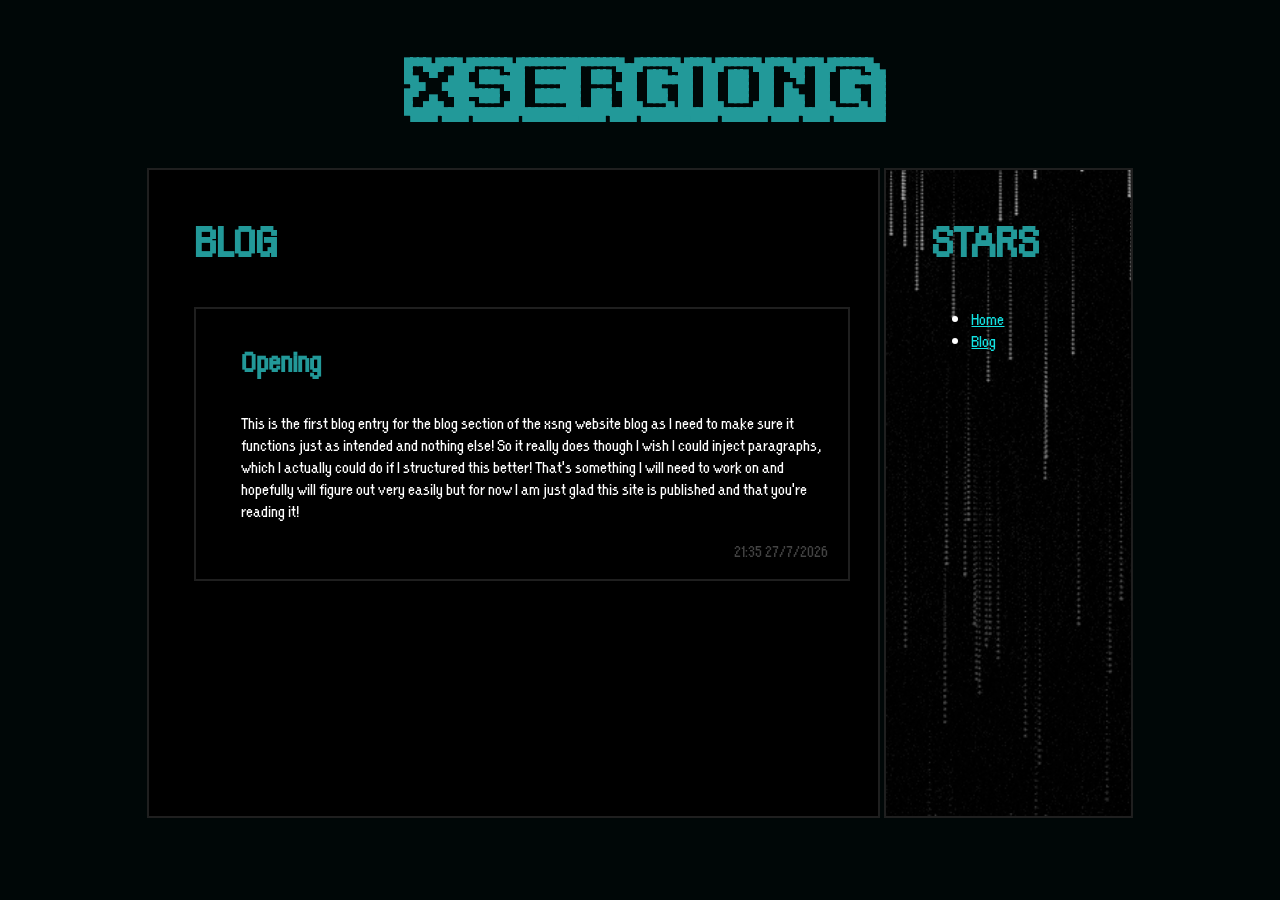
==== assets/pages/blog.html @ 9a545530 "Publication" ====
<!DOCTYPE html>
<html lang="en">
<head>
    <meta charset="UTF-8">
    <meta name="viewport" content="width=device-width, initial-scale=1.0">
    <link rel="stylesheet" href="../../src/styles/main.css">
    <link rel="stylesheet" href="../../src/styles/blog.css">
    <link rel="stylesheet" href="../../src/styles/stars.css">
    <title>Blog</title>
</head>
<body>
    <header>
        <h1 id="title">xsergiong</h1>
    </header>
    <main>
        <section style="width: 78%; height: fit-content;" id="blog-section"">
            <div style="width: 74.5%; margin-right: 0.5%;" id="blog">
                <h2>BLOG</h2>
            </div>
            <div id="stars">
                <h2>STARS</h2>
                <ul>
                    <li><a href="../../index.html">Home</a></li>
                    <li><a href="#">Blog</a></li>
                </ul>
            </div>
        </section> 
    </main>

    <script type="module" src="../../src/components/blog.js"></script>
</body>
</html>
---- src/styles/main.css ----
@font-face {
  font-family: Retro; /* set name */
  src: url(../../assets/fonts/ka1.ttf); /* url of the font */
}
@font-face {
  font-family: Pixels; /* set name */
  src: url(../../assets/fonts/CoralPixels-Regular.ttf); /* url of the font */
}
@font-face {
  font-family: LowBits; /* set name */
  src: url(../../assets/fonts/Orange-Kid.otf); /* url of the font */
}
@font-face {
  font-family: Glitch; /* set name */
  src: url(../../assets/fonts/GlitchGoblin.ttf); /* url of the font */
}

body{
    background-color: #000707;
    background-size: 50%;
}

header{
    display: flex;
    justify-content: center;
}

main{
    display: flex;
    justify-content: center;
}

h1{
    font-family: Retro;
    color: #229999;
    font-size: 64px;
}

h2{
    font-family: LowBits;
    color: #229999;
    font-size: 48px;
    margin-left: 5vh;
    width: 90%;
}
h3{
    font-family: LowBits;
    color: #229999;
    font-size: 32px;
    margin-left: 5vh;
    width: 90%;
}

p{
    font-family: LowBits;
    color: white;
    font-size: 18px;
    margin-left: 5vh;
    width: 90%;
}

li{
    font-family: LowBits;
    color: white;
    font-size: 18px;
    margin-left: 5vh;
    width: 90%;
}

a{
    color: #12e2e2;
}

.dram-bold{
    font-size: 22px;
}
.red-bold{
    color: #8d0000;
}
.fade-text{
    color: #444444;
}
---- src/styles/blog.css ----
#blog-section{
    width: 100%;
    display: flex;
}

#blog{
    background-color: black;
    border: 2px solid #1f1f1f;
}

.blog-entry{
    width: 89.5%;
    border: 2px solid #1f1f1f;
    margin-left: 5vh;
    margin-bottom: 5vh;
}
.blog-entry .fade-text{
    text-align: right;
}
---- src/styles/stars.css ----
#stars{
    width: 25%;
    height: 646px;
    background-color: black;
    border: 2px solid #1f1f1f;
    background-image: url(../../assets/images/rain_bg.gif);
    background-repeat: no-repeat;
    background-size: 210%;
}
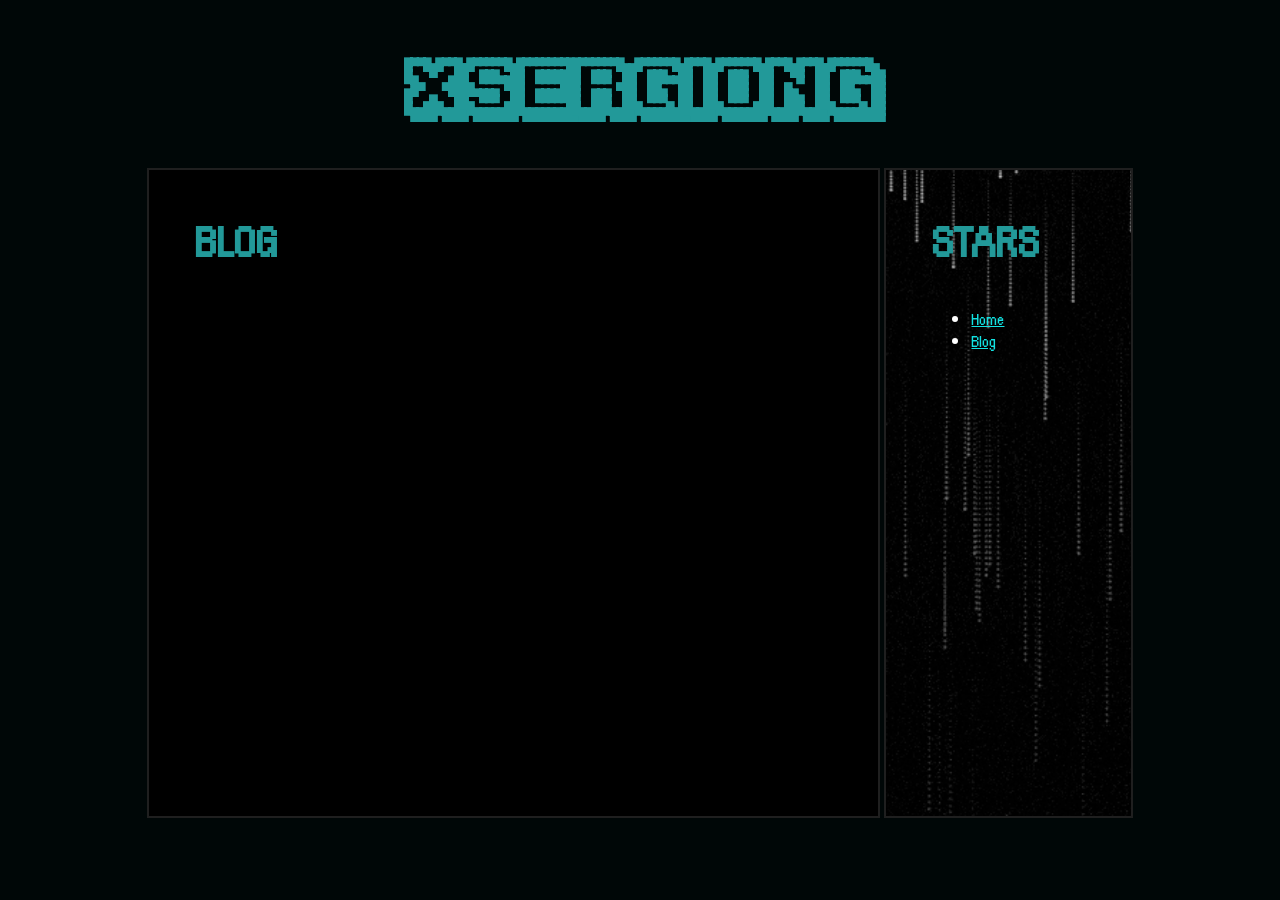
==== commit a4a91fe5: "Blog fetch fix" ====
--- a/assets/pages/blog.html
+++ b/assets/pages/blog.html
@@ -27,6 +27,6 @@
         </section> 
     </main>
 
-    <script type="module" src="../../src/components/blog.js"></script>
+    <script src="../../src/components/blog.js"></script>
 </body>
 </html>
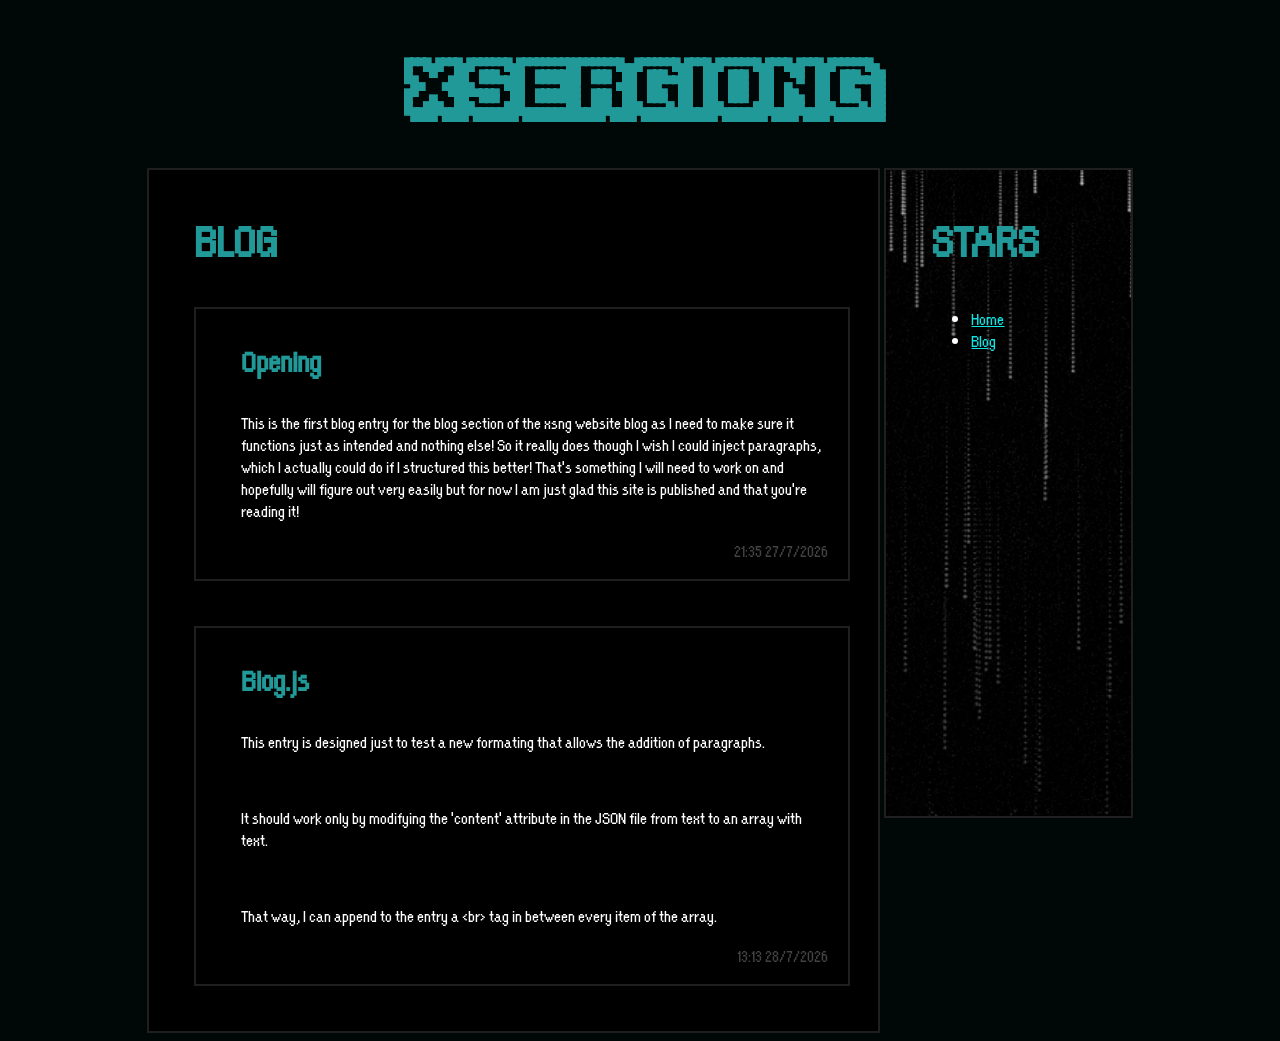
==== commit b2823354: "blog.js module" ====
--- a/assets/pages/blog.html
+++ b/assets/pages/blog.html
@@ -27,6 +27,10 @@
         </section> 
     </main>
 
-    <script src="../../src/components/blog.js"></script>
+    <script type="module">
+        import LoadBlog from "../../src/components/blog.js";
+
+        LoadBlog('../json/blog-entries.json');
+    </script>
 </body>
 </html>
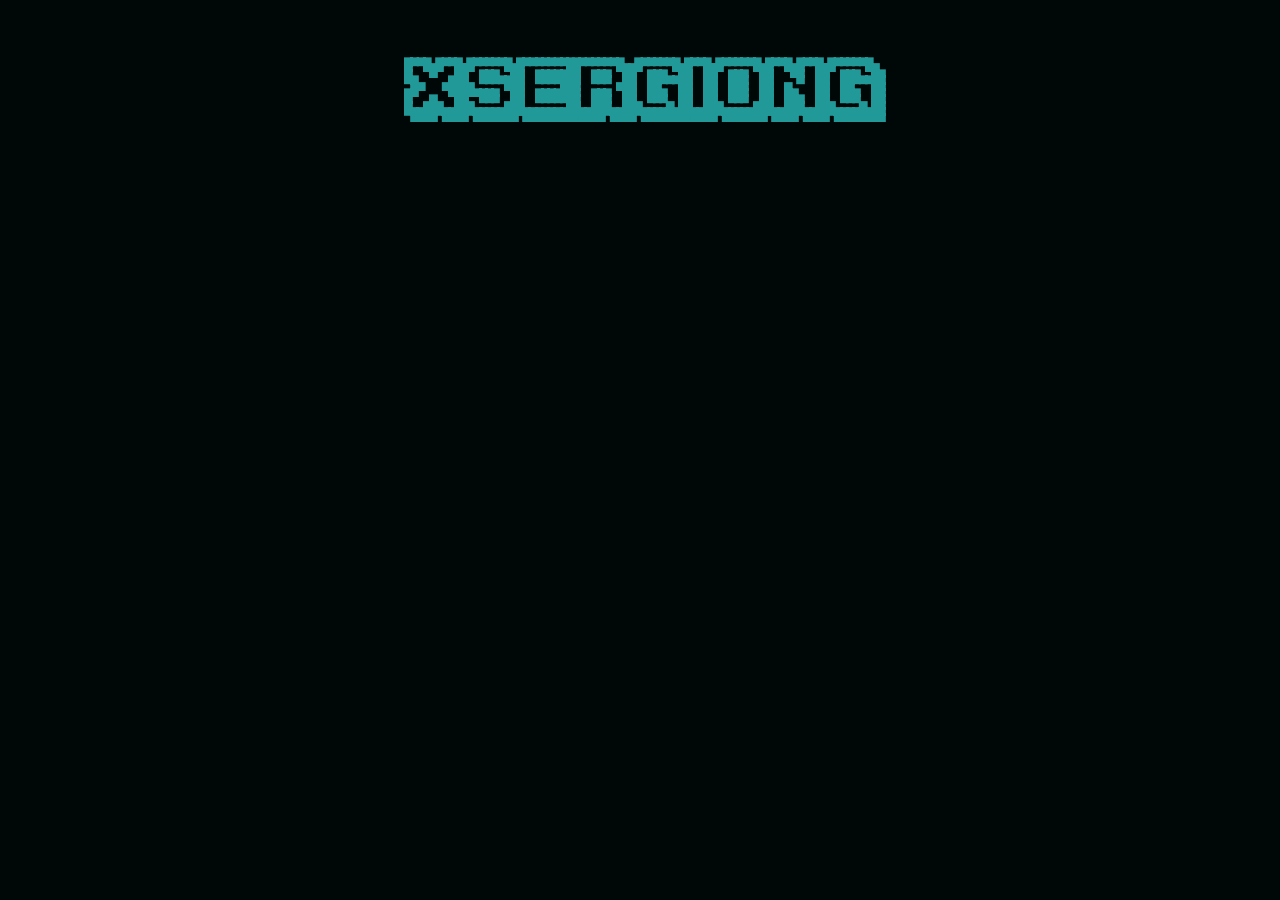
==== commit 8b9279a9: "Stars.js module [Add] - Stars.js (construction) [Fix] - blog.js -> Blog.js [Mod] - Blog.js (construc" ====
--- a/assets/pages/blog.html
+++ b/assets/pages/blog.html
@@ -12,25 +12,46 @@
     <header>
         <h1 id="title">xsergiong</h1>
     </header>
-    <main>
-        <section style="width: 78%; height: fit-content;" id="blog-section"">
-            <div style="width: 74.5%; margin-right: 0.5%;" id="blog">
-                <h2>BLOG</h2>
-            </div>
-            <div id="stars">
-                <h2>STARS</h2>
-                <ul>
-                    <li><a href="../../index.html">Home</a></li>
-                    <li><a href="#">Blog</a></li>
-                </ul>
-            </div>
-        </section> 
-    </main>
+    
+    <main></main>
+
+    <style>
+        #blog-section{
+            width: 78%;
+            height: fit-content;
+        }
+        #blog{
+            width: 74.5%;
+            margin-right: 0.5%;
+        }
+        .blog-entry{
+            width: 91%;
+        }
+    </style>
 
     <script type="module">
-        import LoadBlog from "../../src/components/blog.js";
+        import LoadBlog from "../../src/components/Blog.js";
+        import LoadStars from "../../src/components/Stars.js";
 
-        LoadBlog('../json/blog-entries.json');
+        LoadBlog(
+            document.querySelector('main'),
+            '../json/blog-entries.json'
+        );
+        LoadStars(
+            document.querySelector('#blog-section'),
+            [
+                7,
+                5
+            ],
+            [
+                'Home',
+                'Blog'
+            ],
+            [
+                '../../index.html',
+                '#'
+            ]
+        );
     </script>
 </body>
 </html>
--- a/src/styles/main.css
+++ b/src/styles/main.css
@@ -68,15 +68,26 @@
 }
 
 a{
+    color: #229999;
+}
+a:hover{
     color: #12e2e2;
+    font-weight: 700;
 }
 
 .dram-bold{
     font-size: 22px;
 }
 .red-bold{
-    color: #8d0000;
+    color: #9d0000;
 }
 .fade-text{
     color: #444444;
+}
+.unselectable {
+    -moz-user-select: -moz-none;
+    -khtml-user-select: none;
+    -webkit-user-select: none;
+    -o-user-select: none;
+    user-select: none;
 }
--- a/src/styles/blog.css
+++ b/src/styles/blog.css
@@ -15,5 +15,6 @@
     margin-bottom: 5vh;
 }
 .blog-entry .fade-text{
+    width: 93%;
     text-align: right;
 }
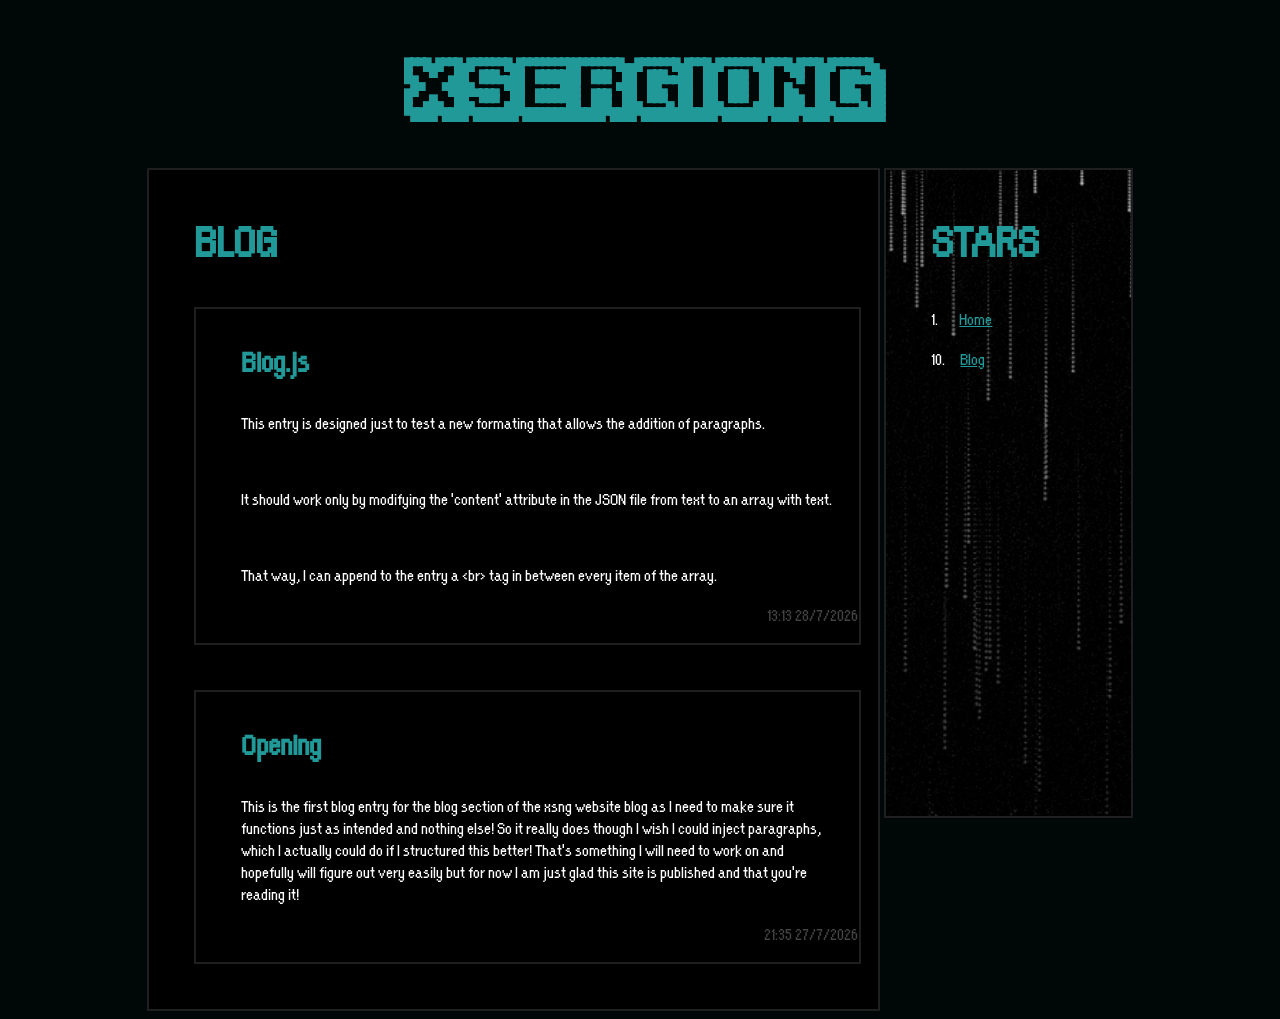
==== commit 16867067: "Blocker.js [Add] - Blocker.js -> Mobile & Tablet blocker" ====
--- a/assets/pages/blog.html
+++ b/assets/pages/blog.html
@@ -32,26 +32,33 @@
     <script type="module">
         import LoadBlog from "../../src/components/Blog.js";
         import LoadStars from "../../src/components/Stars.js";
+        import BlockMobileAndTablet from "../../src/components/Blocker.js";
 
-        LoadBlog(
-            document.querySelector('main'),
-            '../json/blog-entries.json'
-        );
-        LoadStars(
-            document.querySelector('#blog-section'),
-            [
-                7,
-                5
-            ],
-            [
-                'Home',
-                'Blog'
-            ],
-            [
-                '../../index.html',
-                '#'
-            ]
-        );
+        function Load(){
+            if (BlockMobileAndTablet())
+                return;
+            LoadBlog(
+                document.querySelector('main'),
+                '../json/blog-entries.json'
+            );
+            LoadStars(
+                document.querySelector('#blog-section'),
+                [
+                    7,
+                    5
+                ],
+                [
+                    'Home',
+                    'Blog'
+                ],
+                [
+                    '../../index.html',
+                    '#'
+                ]
+            );
+        }
+
+        Load();
     </script>
 </body>
 </html>
--- a/src/styles/main.css
+++ b/src/styles/main.css
@@ -75,6 +75,15 @@
     font-weight: 700;
 }
 
+#void-body{
+    background-color: #fff; 
+}
+#void-text{
+    color: #000;
+    font-size: large;
+    font-family: 'Courier New', Courier, monospace;
+}
+
 .dram-bold{
     font-size: 22px;
 }
